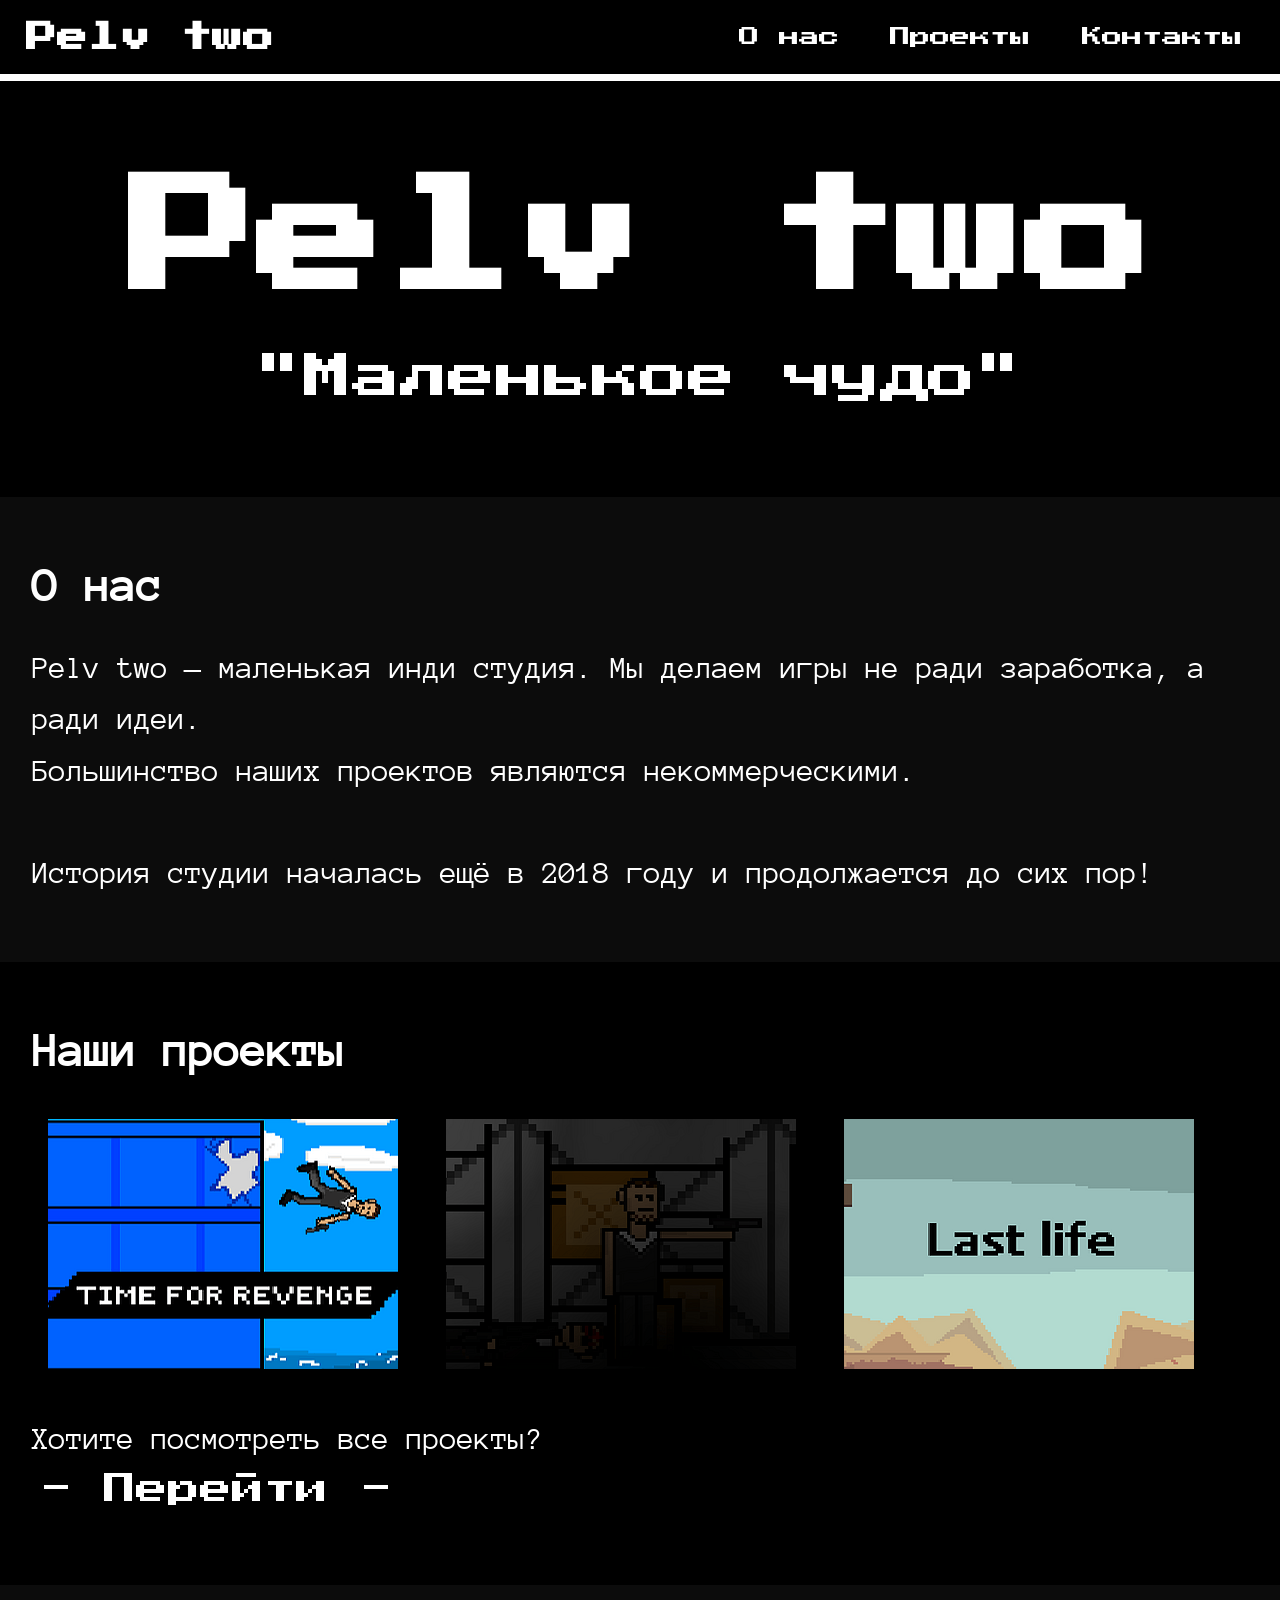
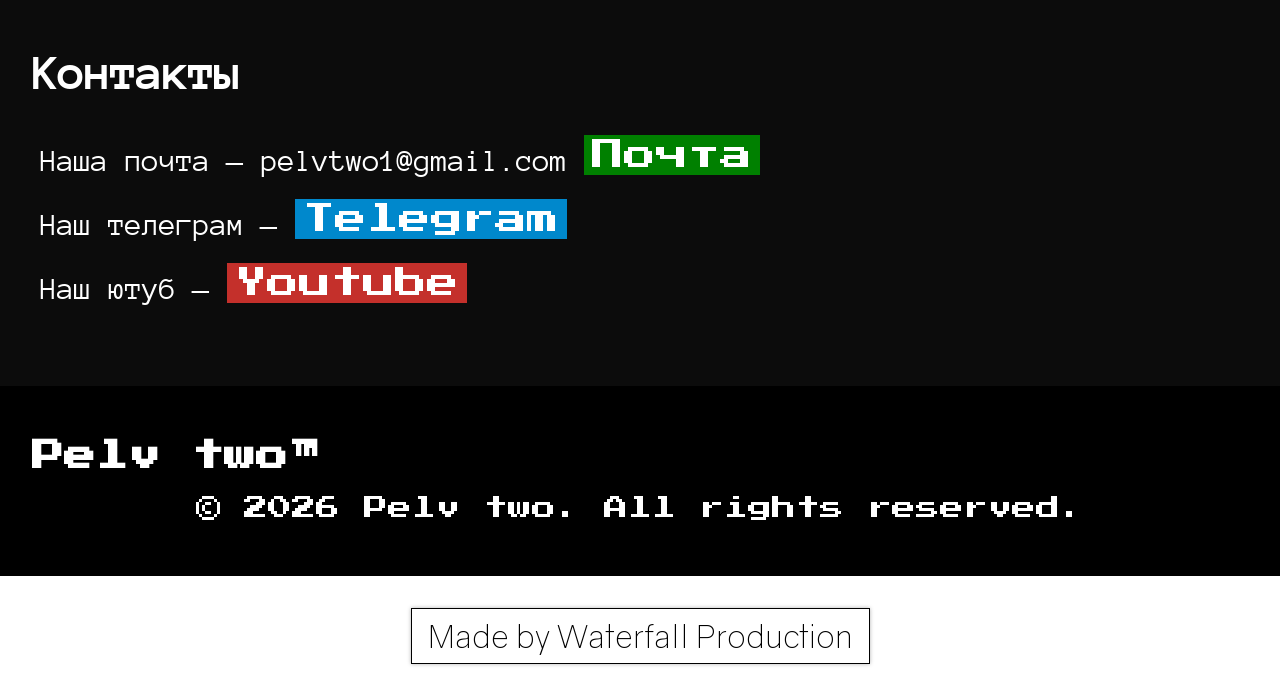
==== index.html @ 2efd078f "Add files via upload" ====
<!DOCTYPE html>
<html>
<head>
	<meta charset="utf-8">
	<meta name="viewport" content="width=device-width, initial-scale=1">
	<link rel="icon" type="image/png" sizes="16x16" href="./favicon.ico">
	<link rel="stylesheet" href="css/styles.css">
	<link rel="stylesheet" href="css/fonts.css">
	<title>Pelv two</title>
</head>
<body>
	<header>
		<a href="#"><h1>Pelv two</h1></a>
		<span>
			<a href="#about">О нас</a>
			<a href="#projects">Проекты</a>
			<a href="#contacts">Контакты</a>
		</span>
		<a id="burger">☰</a>
		<div id="burger-menu">
			<a href="#about">О нас</a>
			<a href="#projects">Проекты</a>
			<a href="#contacts">Контакты</a>
		</div>
	</header>
	<main class="reveal_dy">
		<div id="logo">
			<h1 class="reveal_dy">Pelv two</h1>
			<p class="reveal">"Маленькое чудо"</p>
		</div>
		<div id="about" class="base reveal">
			<h1>О нас</h1>
			<p>Pelv two — маленькая инди студия. Мы делаем игры не ради заработка, а ради идеи.<br>
			Большинство наших проектов являются некоммерческими.<br>
			<br>
			История студии началась ещё в 2018 году и продолжается до сих пор!</p>
		</div>
		<div id="projects" class="base reveal">
			<h1>Наши проекты</h1>
			<div id="projects-top">
				<div class="tooltip" data-tooltip="Time for Revenge">
					<a href="https://pelv-two.itch.io/time-for-revenge-origins" target="_blank">
						<img alt="Time for Revenge" src="./Projects/time-for-revenge/banner.png">
					</a>
				</div>
				<div class="tooltip" data-tooltip="Time for Revenge Classic">
					<a href="https://pelv-two.itch.io/time-for-revenge-classic" target="_blank"><img alt="Time for Revenge Classic" src="./Projects/time-for-revenge-classic/banner.png"></a>
				</div>
				<div class="tooltip" data-tooltip="Last life">
					<a href="https://pelv-two.itch.io/last-life" target="_blank"><img alt="Last life" src="./Projects/last-life/banner.png"></a>
				</div>
			</div>
			<p>Хотите посмотреть все проекты?<br><a href="./Projects" target="_blank">- Перейти -</a></p>
		</div>
		<div id="contacts" class="base reveal">
			<h1>Контакты</h1>
			<p>
				Наша почта  — pelvtwo1@gmail.com <a href="malito:pelvtwo1@gmail.com"target="_blank" style="background: green;">Почта</a>
			</p>
			<p>
				Наш телеграм — <a href="https://t.me/pelvtwo"target="_blank" style="background: #0088cc;">Telegram</a>
			</p>
			<p>
				Наш ютуб — <a href="https://www.youtube.com/@pelvtwo"target="_blank" style="background: #c4302b;">Youtube</a><br>
			</p>
		</div>		
	</main>
	<footer class="reveal_dy">
		<h1>Pelv two™</h1>
		<p>© 2026 Pelv two. All rights reserved.</p>
	</footer>
	<div id="waterfall-production-footer" class="reveal_dy">
        <a>Made by Waterfall Production</a>
    </div>
	<script src="js/script.js"></script>
</body>
</html>
---- css/styles.css ----
::selection {
    background-color: white;
    color: #0C0C0C;
}
html {
    scroll-behavior: smooth;
}
body {
	font-family: "Pixel", Arial, sans-serif;
	background-color: black;
	color: white;
    touch-action: manipulation;
    box-sizing: border-box;
	margin: 0;
	padding: 0;
}
.reveal {
	opacity: 0;
}
.reveal.active {
    transition: opacity 1s ease, transform 1s ease;
    opacity: 1;
}
.reveal_dy {
    opacity: 0;
    transform: translateY(30px);
}
.reveal_dy.active {
    transition: opacity 1s ease, transform 1s ease;
    opacity: 1;
    transform: translateY(0);
}
header {
    background-color: black;    
    display: flex;
    position: sticky;
    height: auto;
    border-bottom: solid white 0.8vh;
    justify-content: space-between;
    align-items: center;
    z-index: 999;
    top: 0;
    padding: 2vh 2vw;
    
}
header span {
    display: flex;
    gap: 2vw;
}
header h1 {
    background-color: black;
    color: white;
    -webkit-user-select: none;
    user-select: none;
    font-size: 2.4vw;
    padding: 0;
    margin: 0;
}
header a {
    text-decoration: none;
    -webkit-user-select: none;
    user-select: none;
}
header span a{
    background-color: black;
    color: white;
    overflow-wrap: break-word;
    font-size: 1.6vw;
    padding: 1vh 1vw;
    margin: 0;
}
header span a:hover {
    background-color: white;
    color: black;
}
#burger {
    display: none;
}
#burger-menu {
    display: none;
}
main {
    overflow-x: hidden;
}
.base {
    padding: 64px 32px;
}
.base h1 {
    font-family: Anonymous_Pro, Arial, sans-serif;
    color: white;
    font-size: 48px;
    margin-top: 0;
}
.base p {
    font-family: Anonymous_Pro, Arial, sans-serif;
    color: white;
    font-size: 32px;
    line-height: 1.6;
    margin-bottom: 0;
}
.base a{
    font-family: Pixel, Arial, sans-serif;
    background-color: black;
    color: white;
    overflow-wrap: break-word;
    text-decoration: none;
    font-size: 32px;
    padding: 4px 8px;
    margin: 0;
}
.base a:hover {
    background-color: white;
    color: black;
}
#logo {
    padding: 96px 0;
}
#logo h1 {
	text-align: center;
	font-size: 128px;
    margin: 0;
}
#logo p {
	text-align: center;
	font-size: 48px;
    margin-bottom: 0;
}
#about {
    scroll-margin-top: 64px; 
    background-color: #0C0c0c;   
}
#projects {
    scroll-margin-top: 64px; 
    background-color: black;
}
#projects-top {
    overflow-x: auto;
    display: inline-flex;
    width: 100%;
    gap: 32px;
    padding: 8px ;
}
#projects-top a {
    display: grid;
    text-decoration: none;
}
#projects-top a:hover {
    background-color: black;
}
#projects img {
    overflow: hidden; 
    transition: transform 0.4s ease; 
    image-rendering: pixelated; 
    width: 350px;
    height: 250px;
}
#projects img:hover {
    transform: scale(1.1); 
}
#projects a {
    -webkit-user-select: none;
    user-select: none;
}

#contacts {
    background-color: #0C0c0c;   
}
#contacts p {margin: 8px}
.tooltip {
    font-size: 12px;
}

.tooltip::after {
    background: rgba(0, 0, 0, 0.8);
    color: white;
    content: attr(data-tooltip);
    position: absolute;
    visibility: hidden;
    margin-top: -256px;
    opacity: 0;
    transform: translateY(-30px);
    padding: 4px 8px;
            
    transition: all 0.4s ease-in-out;
}
        
.tooltip:hover::after {
    opacity: 1;
    transform: translateY(0);
    visibility: visible;
}
footer {
    padding: 32px;
}
footer h1{
    font-size: 32px;
}
footer p{
    text-align: center;
    font-size: 24px;
}

#waterfall-production-footer {
    font-family: Gravity Light, Arial, sans-serif;
    background-color: white;
    text-align: center;
    padding: 32px 0;
    margin: 0;
}
#waterfall-production-footer a {
    color: black;
    display: inline-flex;
    border: 1px solid black;
    box-shadow: 0 0 4px rgba(0,0,0,0.3);
    padding: 8px 16px;
    font-size: 32px;
    font-weight: 200;
}
@media (max-width: 600px){
    header {
        position: sticky;
        overflow-x: clip; 
        padding: 2vh 4vw;
    }
    header h1 {
        font-size: 8vw;
    }
    header span {
        display: none;
    }
    #burger {
        display: block;
        font-size: 8vw;
    }
    #burger-menu {
        background-color: black;
        border: solid white 0.8vh;
        display: grid;
        position: absolute;
        justify-items: center;
        transform: translateX(150%);
        transition: transform 0.5s ease, opacity 0.3s ease;
        gap: 3.2vh;
        left: 0;
        right: 0;
        top: 10vh;
        z-index: 1;
        padding: 4vh 4vw;
        opacity: 0;
    }
    #burger-menu a {
        color: white;
    }
    #burger-menu.open {
        transform: translateY(0);
        opacity: 1;
    }
    #logo {
        padding: 16px 0;
    }
    #logo h1 {
        font-size: 32px;
    }
    #logo p {
        font-size: 16px;
    }
    .base {
        padding: 16px 32px;
    }
    .base h1 {
        font-size: 24px;
    }
    .base p {
        font-size: 16px;
        line-height: 1.6;
    }
    .base a {
        font-size: 16px;
    }
    .projects-top {
        height: auto;
    }
    #projects img {
        width: 200px;
        height: 150px;
    }
    footer {
        padding: 16px 32px;
    }
    footer h1 {
        font-size: 16px;
    }
    footer p {
        font-size: 8px;
    }
    #waterfall-production-footer {
        padding: 16px 32px;
    }
    #waterfall-production-footer a{
        font-size: 16px;
    }
}
---- css/fonts.css ----
@font-face {
    font-family: "Pixel";
    src: url("../fonts/Press Start 2P/PressStart2P-Regular.ttf") format("truetype");
    font-weight: normal;
    font-style: normal;
    font-display: swap;
}
@font-face {
    font-family: "Anonymous_Pro";
    src: url("../fonts/Anonymous_Pro/AnonymousPro-Regular.ttf") format("truetype");
    font-weight: normal;
    font-style: normal;
    font-display: swap;
}
@font-face {
  font-family: 'Gravity Light';
  font-style: normal;
  font-weight: 200;
  src: url('../fonts/Gravity/ofont.ru_Gravity_Thin.ttf'); 
}
@font-face {
  font-family: 'Gravity Light';
  font-style: normal;
  font-weight: 400;
  src: url('../fonts/Gravity/ofont.ru_Gravity_Normal.ttf'); 
}
@font-face {
  font-family: 'Gravity Light';
  font-style: normal;
  font-weight: 800;
  src: url('../fonts/Gravity/ofont.ru_Gravity_Bold.ttf'); 
}
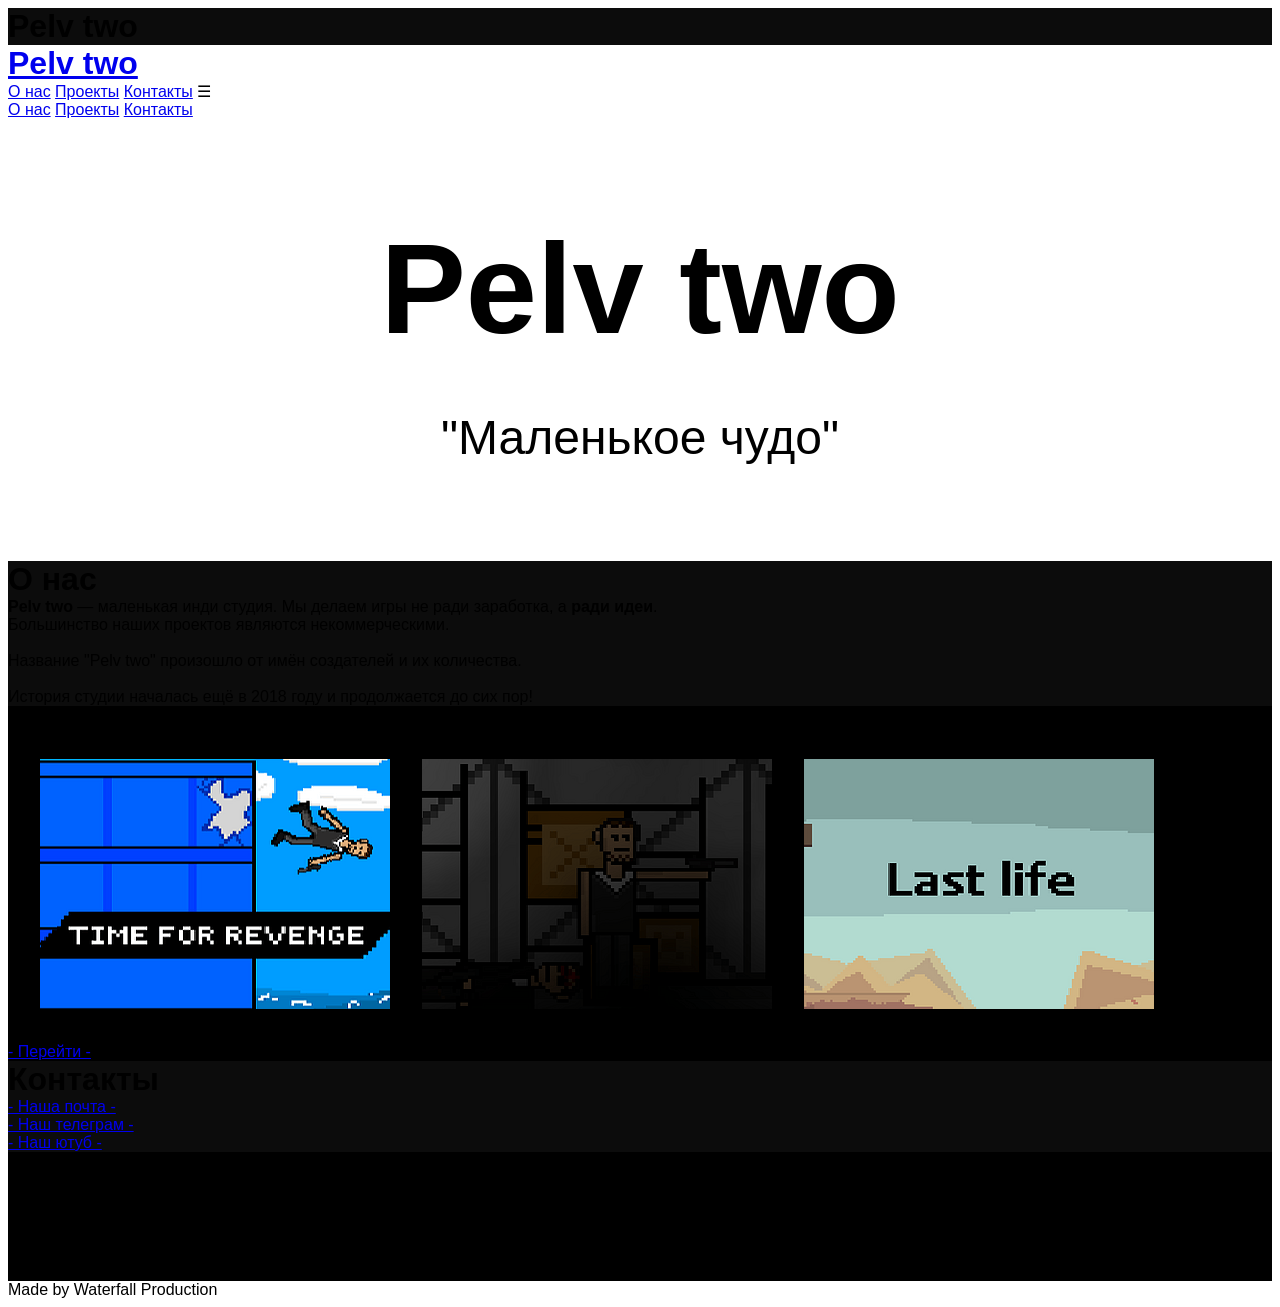
==== commit 9faeaf66: "Add files via upload" ====
--- a/index.html
+++ b/index.html
@@ -1,41 +1,71 @@
 <!DOCTYPE html>
-<html>
+<html lang="ru">
 <head>
-	<meta charset="utf-8">
-	<meta name="viewport" content="width=device-width, initial-scale=1">
-	<link rel="icon" type="image/png" sizes="16x16" href="./favicon.ico">
-	<link rel="stylesheet" href="css/styles.css">
-	<link rel="stylesheet" href="css/fonts.css">
+	<meta charset="UTF-8">
+	<meta name="viewport" content="width=device-width, initial-scale=1.0">
+	<meta name="description" content="Игровая студия Pelv two">
+	<meta name="theme-color" content="black">
+	<meta property="og:title" content="Pelv two">
+	<meta property="og:description" content=" — маленькая инди студия. Мы делаем игры не ради заработка, а ради идеи.">
+	<meta property="og:url" content="https://nelv.tech/">
+	<meta property="og:type" content="website">
+
+
 	<title>Pelv two</title>
+
+	<link rel="icon" type="image/ico" href="favicon.ico">
+	<link rel="stylesheet" href="https://cdn.nelv.tech/static/css/layout.css">
+
+	<link rel="stylesheet" href="static/css/fonts.css">
+	<link rel="stylesheet" href="static/css/styles.css">
+	<link rel="author" href="/humans.txt">
+	<link rel="security" href="/.well-known/security.txt">
+	<link rel="license" href="/LICENSE">
+
+	<link rel="stylesheet" href="https://cdn.nelv.tech/static/terminal/v1/css/styles.css">
+	<link rel="stylesheet" href="https://cdn.nelv.tech/static/observer/v1/css/styles.css">
+	<link rel="stylesheet" href="https://cdn.nelv.tech/static/preloader/v1/css/styles.css">
+	<link rel="stylesheet" href="https://cdn.nelv.tech/static/waterfall-footer/v1/css/styles.css">
+	
 </head>
 <body>
-	<header>
-		<a href="#"><h1>Pelv two</h1></a>
-		<span>
-			<a href="#about">О нас</a>
-			<a href="#projects">Проекты</a>
-			<a href="#contacts">Контакты</a>
-		</span>
-		<a id="burger">☰</a>
-		<div id="burger-menu">
+	<div id="wf-preloader">
+        <h1>Pelv two</h1>
+    </div>
+	<header id="wf-terminal-header-main">
+		<div id="wf-terminal-header">
+			<a href="#"><h1>Pelv&nbsp;two</h1></a>
+			<span>
+				<a href="#about">О нас</a>
+				<a href="#projects">Проекты</a>
+				<a href="#contacts">Контакты</a>
+			</span>
+			<a id="wf-burger">☰</a>
+		</div>
+		<div id="wf-burger-menu">
 			<a href="#about">О нас</a>
 			<a href="#projects">Проекты</a>
 			<a href="#contacts">Контакты</a>
 		</div>
 	</header>
-	<main class="reveal_dy">
+	<main class="wf-reveal-dy">
 		<div id="logo">
-			<h1 class="reveal_dy">Pelv two</h1>
-			<p class="reveal">"Маленькое чудо"</p>
+			<h1 class="wf-reveal-dy">Pelv two</h1>
+			<p class="wf-reveal">"Маленькое чудо"</p>
 		</div>
-		<div id="about" class="base reveal">
+		<div id="about" class="wf-terminal-root wf-reveal">
 			<h1>О нас</h1>
-			<p>Pelv two — маленькая инди студия. Мы делаем игры не ради заработка, а ради идеи.<br>
-			Большинство наших проектов являются некоммерческими.<br>
-			<br>
-			История студии началась ещё в 2018 году и продолжается до сих пор!</p>
+			<p>
+				<b>Pelv&nbsp;two</b> — маленькая инди студия. 
+				Мы делаем игры не ради заработка, а <b>ради идеи</b>.<br>
+				Большинство наших проектов являются некоммерческими.<br>
+				<br>
+				Название "Pelv&nbsp;two" произошло от имён создателей и их количества.<br>
+				<br>
+				История студии началась ещё в 2018 году и продолжается до сих пор!<br>
+			</p>
 		</div>
-		<div id="projects" class="base reveal">
+		<div id="projects" class="wf-terminal-root wf-reveal">
 			<h1>Наши проекты</h1>
 			<div id="projects-top">
 				<div class="tooltip" data-tooltip="Time for Revenge">
@@ -50,28 +80,32 @@
 					<a href="https://pelv-two.itch.io/last-life" target="_blank"><img alt="Last life" src="./Projects/last-life/banner.png"></a>
 				</div>
 			</div>
-			<p>Хотите посмотреть все проекты?<br><a href="./Projects" target="_blank">- Перейти -</a></p>
+			<p>Хотите посмотреть все проекты?<br><a href="./projects" target="_blank">- Перейти -</a></p>
 		</div>
-		<div id="contacts" class="base reveal">
+		<div id="contacts" class="wf-terminal-root wf-reveal">
 			<h1>Контакты</h1>
 			<p>
-				Наша почта  — pelvtwo1@gmail.com <a href="malito:pelvtwo1@gmail.com"target="_blank" style="background: green;">Почта</a>
+				<a href="mailto:pelvtwo1@gmail.com" target="_blank">- Наша почта -</a>
 			</p>
 			<p>
-				Наш телеграм — <a href="https://t.me/pelvtwo"target="_blank" style="background: #0088cc;">Telegram</a>
+				<a href="https://t.me/pelvtwo" target="_blank">- Наш телеграм -</a>
 			</p>
 			<p>
-				Наш ютуб — <a href="https://www.youtube.com/@pelvtwo"target="_blank" style="background: #c4302b;">Youtube</a><br>
+				<a href="https://www.youtube.com/@pelvtwo" target="_blank">- Наш ютуб -</a><br>
 			</p>
 		</div>		
 	</main>
-	<footer class="reveal_dy">
-		<h1>Pelv two™</h1>
-		<p>© 2026 Pelv two. All rights reserved.</p>
+	<footer>
+		<div id="rights" class="wf-reveal-dy">
+			<h1>Pelv two™</h1>
+			<p>© 2026 Pelv two. All rights reserved.</p>
+		</div>
+		<div id="waterfall-footer" class="wf-reveal">
+	        <a>Made by Waterfall Production</a>
+	    </div>
 	</footer>
-	<div id="waterfall-production-footer" class="reveal_dy">
-        <a>Made by Waterfall Production</a>
-    </div>
-	<script src="js/script.js"></script>
+	<script src="https://cdn.nelv.tech/static/observer/v1/js/script.js"></script>
+	<script src="https://cdn.nelv.tech/static/preloader/v1/js/script.js"></script>
+	<script src="https://cdn.nelv.tech/static/js/eazy-burger-menu.js"></script>
 </body>
-</html>+</html>
--- a/static/css/fonts.css
+++ b/static/css/fonts.css
@@ -0,0 +1,2 @@
+@import url("https://cdn.nelv.tech/static/fonts/anonymous-pro/font.css");
+@import url("https://cdn.nelv.tech/static/fonts/press-start-2p/font.css");
--- a/static/css/styles.css
+++ b/static/css/styles.css
@@ -0,0 +1,85 @@
+@import "desktop.css";
+@import "mobile.css";
+/*Custom*/
+.wf-terminal-root a{
+    font-family: "Press Start 2P", Arial, sans-serif; 
+}
+#wf-preloader{
+	background-color: #0C0c0c
+}
+/*Default*/
+::selection {
+    background-color: white;
+    color: #0C0C0C;
+}
+.tooltip {
+    font-family: "Press Start 2P", Arial, sans-serif; 
+    font-size: 12px;
+}
+.tooltip::after {
+    background: rgba(0, 0, 0, 0.8);
+    color: white;
+    content: attr(data-tooltip);
+    position: absolute;
+    visibility: hidden;
+    margin-top: -256px;
+    opacity: 0;
+    transform: translateY(-30px);
+    padding: 4px 8px;
+    transition: all 0.4s ease-in-out;
+}       
+.tooltip:hover::after {
+    opacity: 1;
+    transform: translateY(0);
+    visibility: visible;
+}
+body {
+	font-family: "Press Start 2P", Arial, sans-serif; 
+}
+#logo {
+    text-align: center;
+}
+#about, #projects, #contacts, #rights{
+	font-family: "Anonymous Pro", Arial, sans-serif;
+	scroll-margin-top: 64px; 
+}
+:is(#about, #projects, #contacts, #rights) p, h1 {
+    margin: 0;
+}
+#about {
+    background-color: #0C0c0c; 
+}
+#projects {
+    background-color: black;
+}
+#contacts {
+    background-color: #0C0c0c;    
+}
+#contacts h1 {
+	margin-top: 0; 
+}
+#rights {
+	background-color: black;
+}
+#projects img {
+    image-rendering: pixelated; 
+    transition: transform 0.4s ease; 
+    flex-shrink: 0;
+}
+#projects a {
+    -webkit-user-select: none;
+    user-select: none;
+}
+#projects-top {
+    display: inline-flex;
+    width: 100%;
+}
+#projects-top a {
+    display: grid;
+    text-decoration: none;
+}
+@media (hover: hover) {
+    #projects-top a:hover {
+        background-color: black;
+    }
+}
